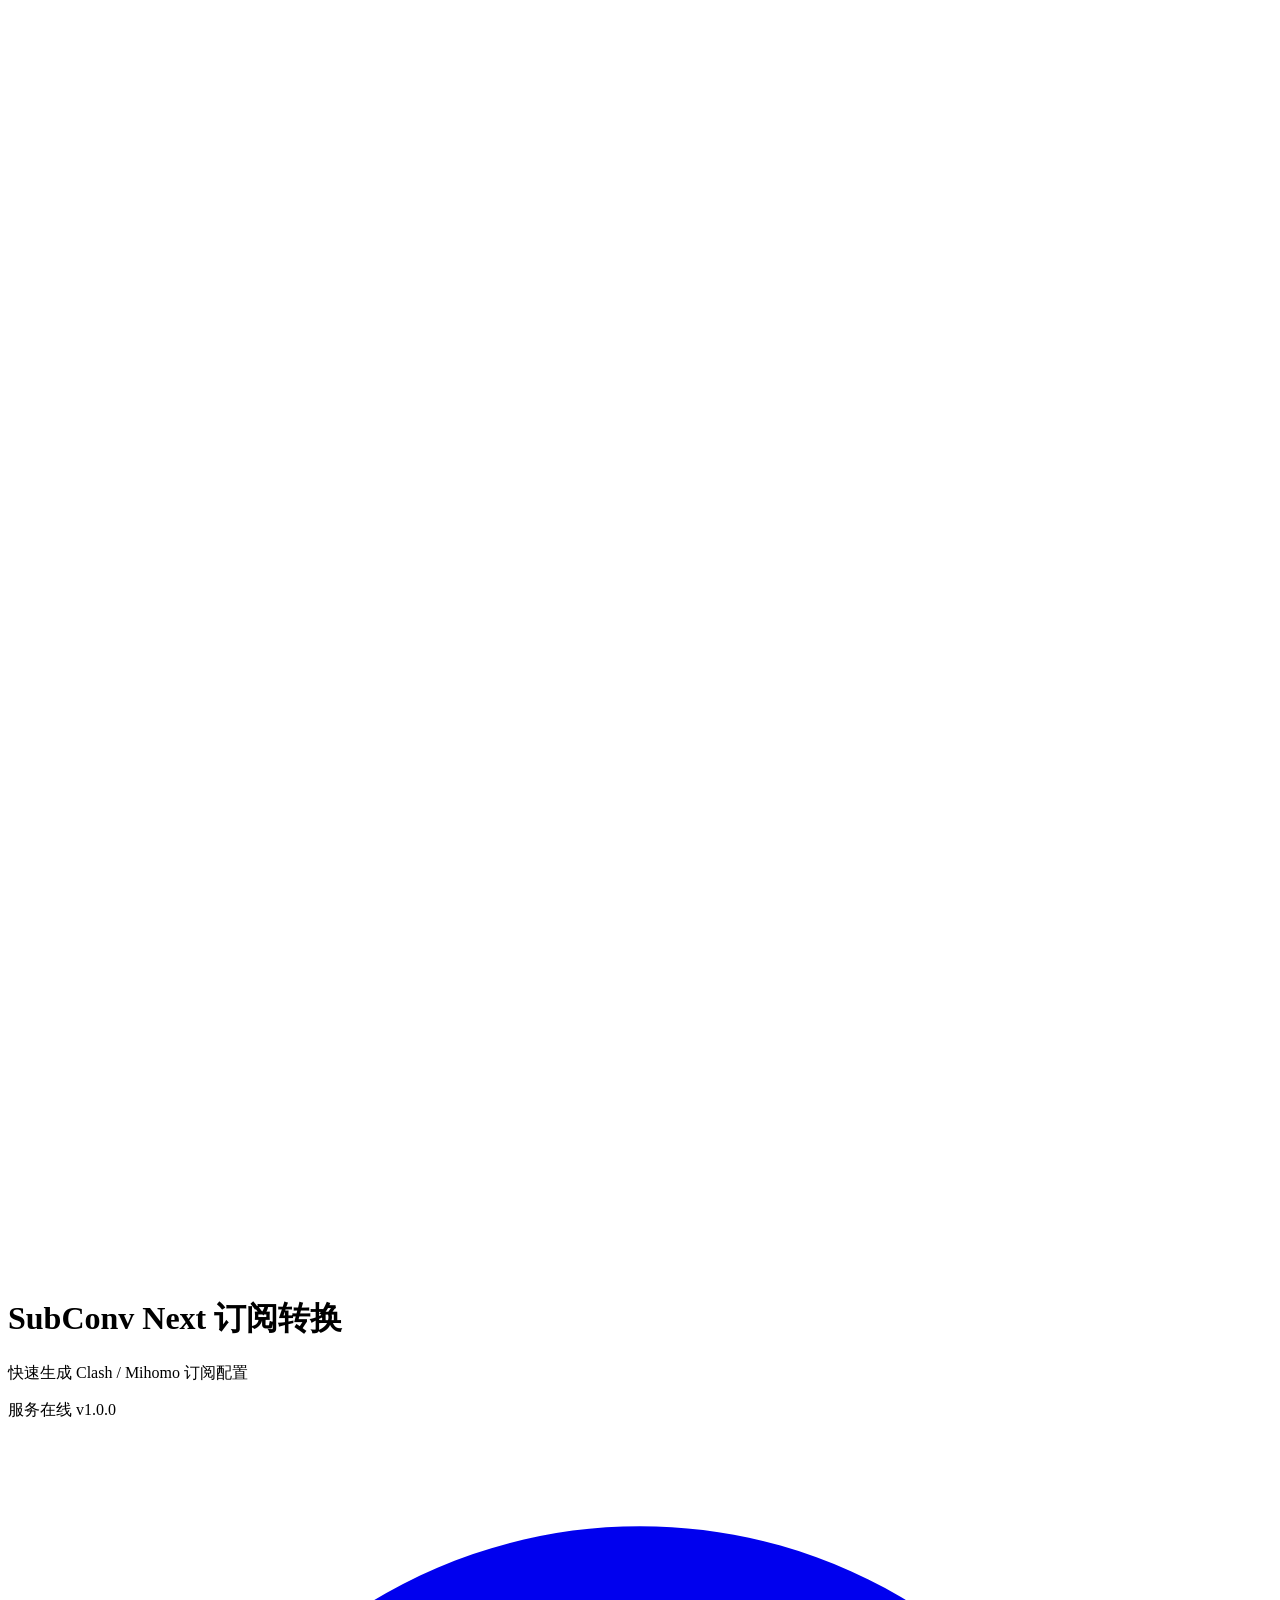
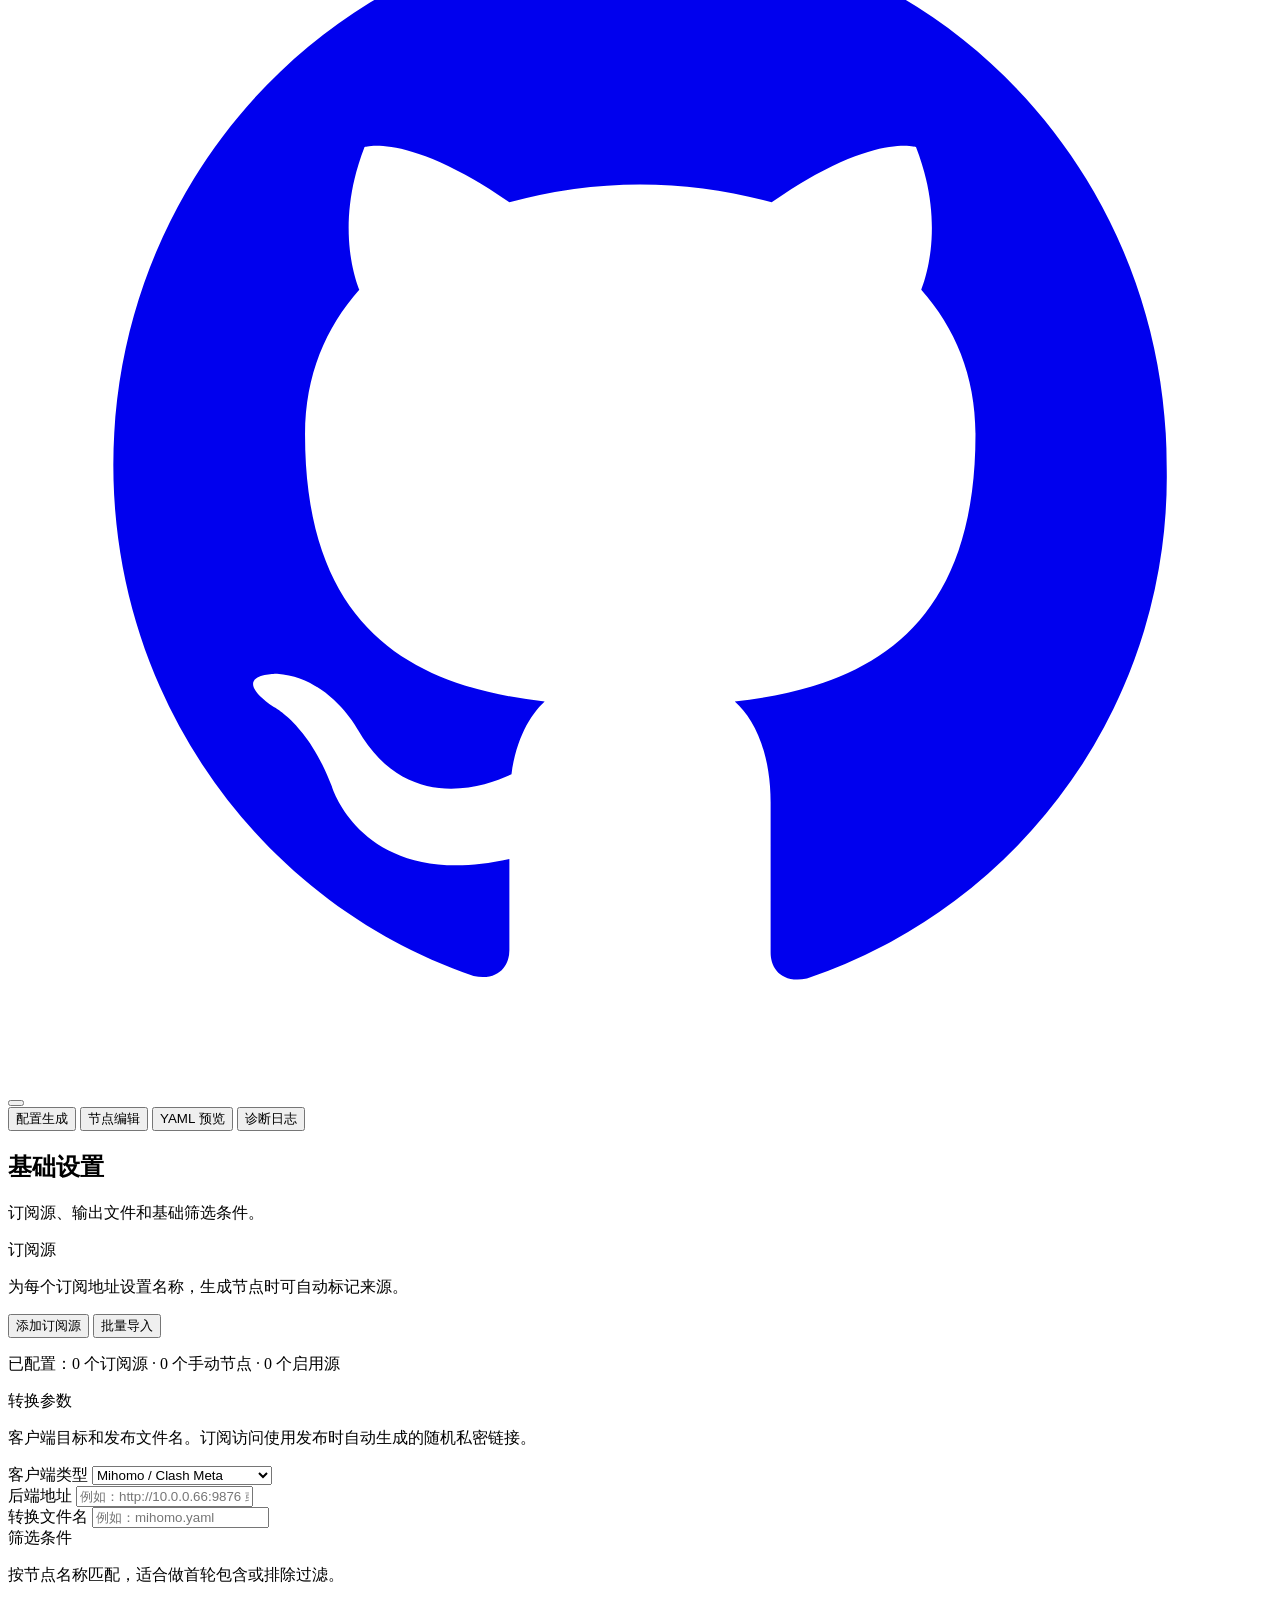
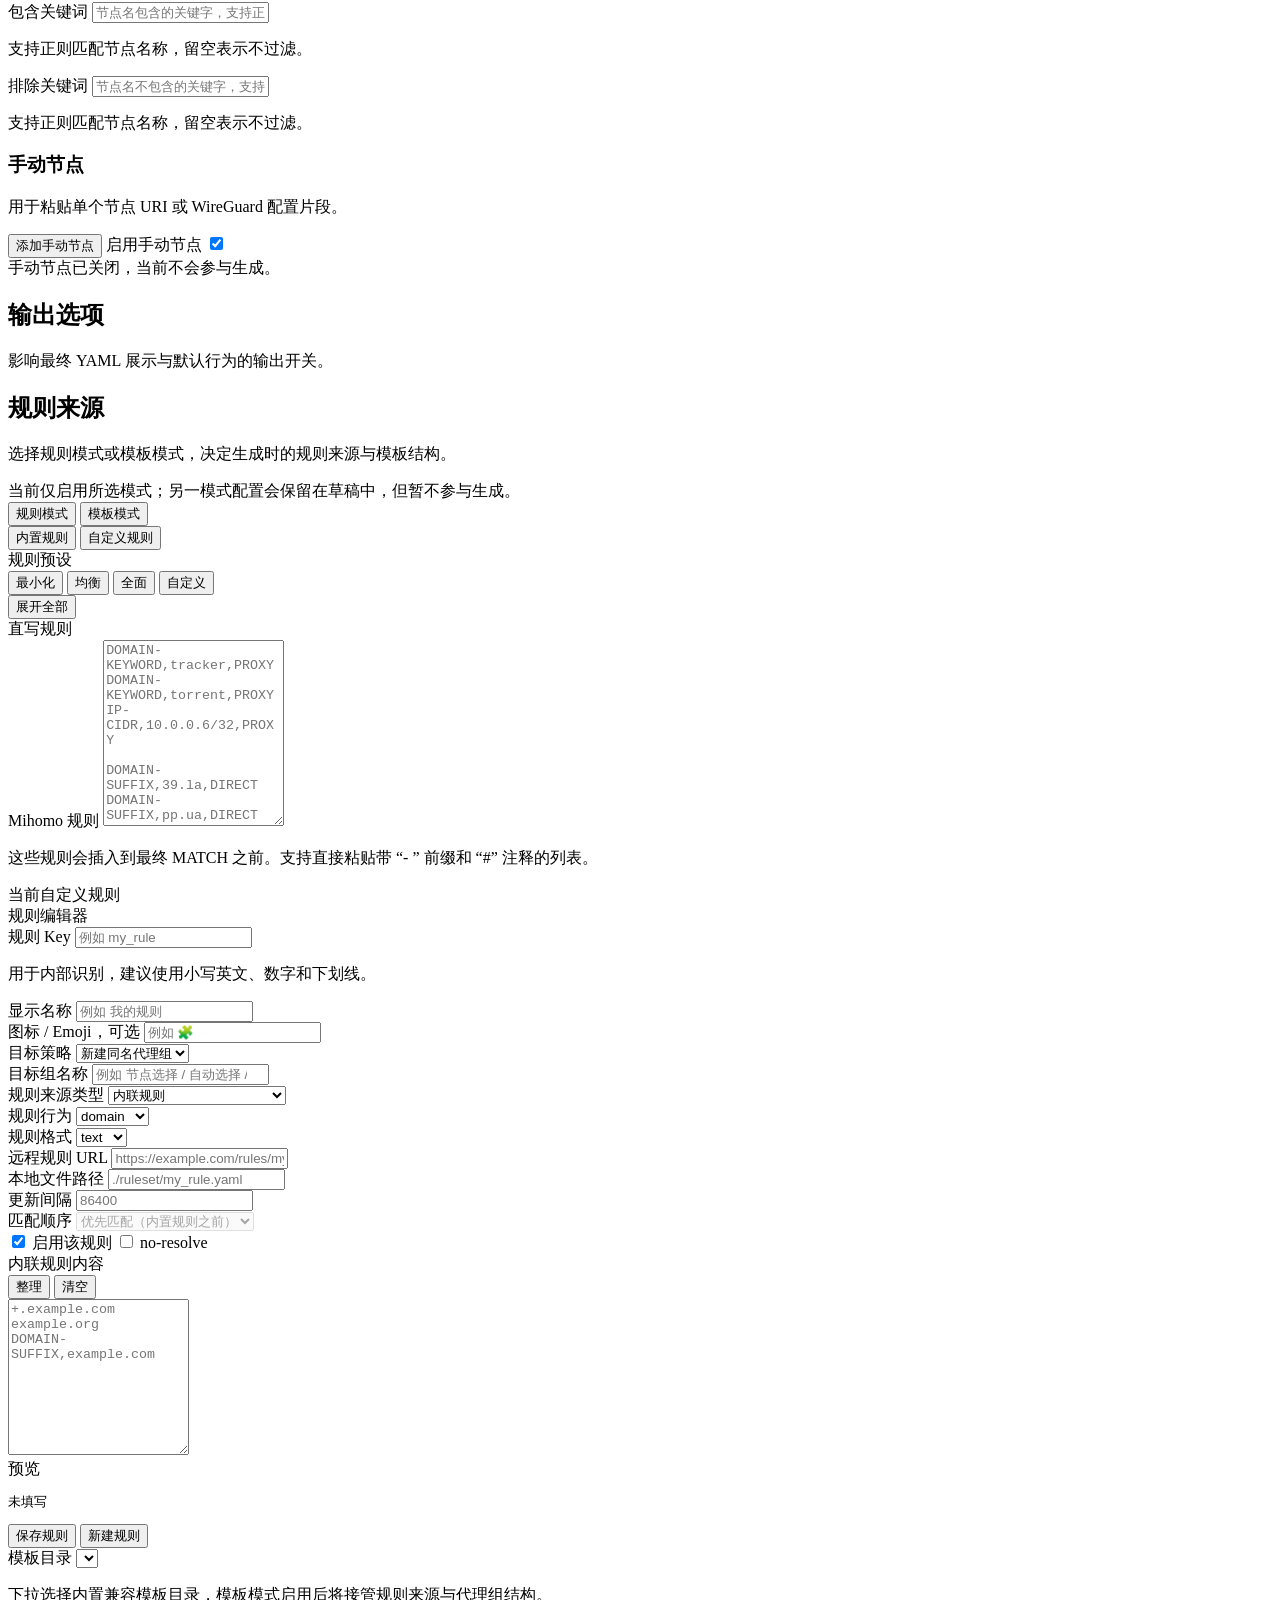
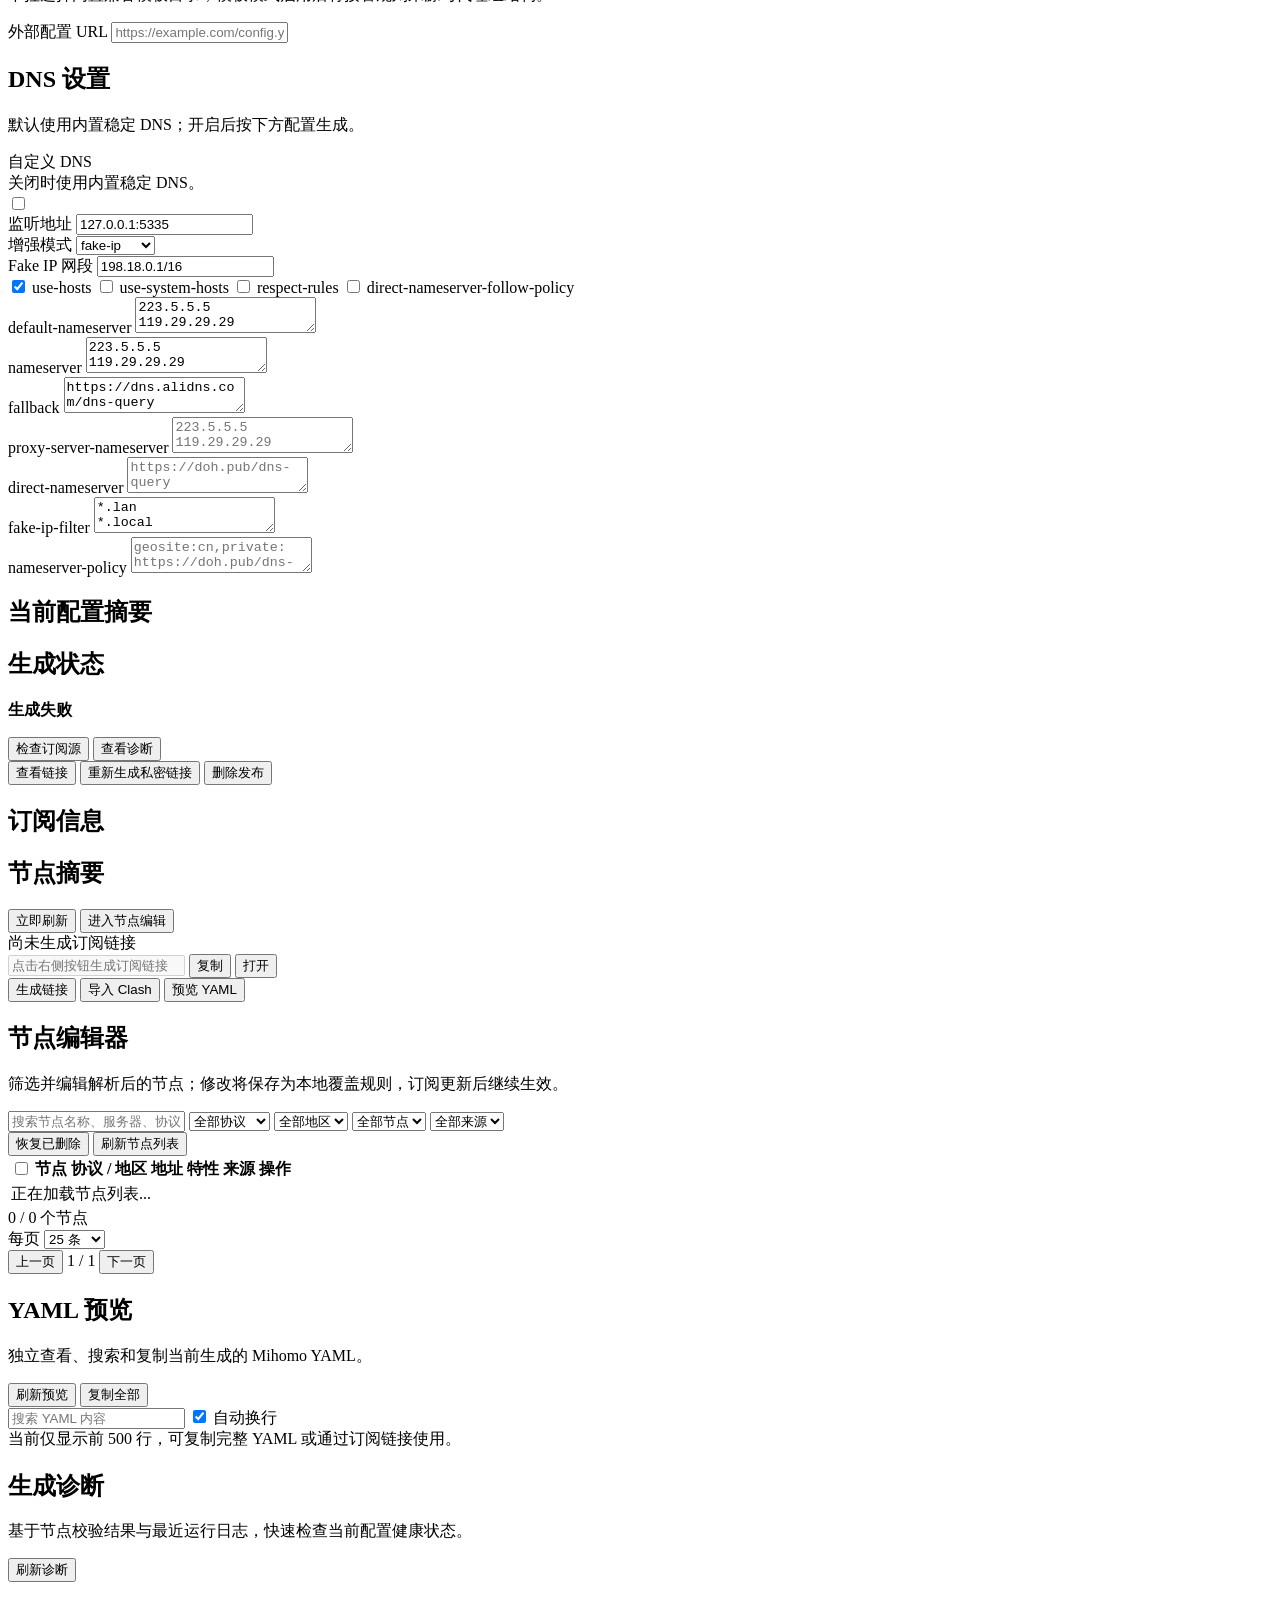
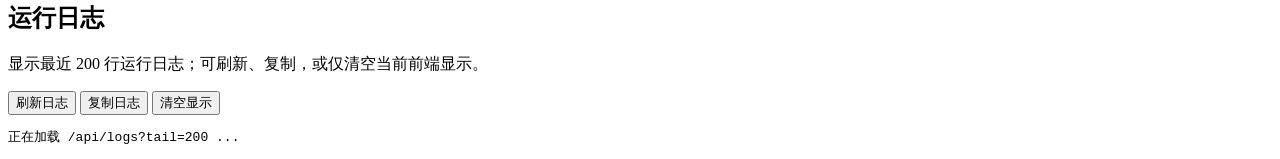
==== internal/api/static/index.html @ 554c23b1 "feat: harden public converter and refresh UI" ====
<!DOCTYPE html>
<html lang="zh-CN">
  <head>
    <meta charset="UTF-8" />
    <meta name="viewport" content="width=device-width, initial-scale=1.0" />
    <title>SubConv Next 订阅转换</title>
    <link rel="icon" href="/favicon.svg" type="image/svg+xml" />
    <link rel="alternate icon" href="/favicon.ico" />
    <link rel="stylesheet" href="/style.css" />
  </head>
  <body>
    <main class="app-shell page-shell">
      <header class="app-header">
        <div class="brand">
          <div class="brand-mark" aria-hidden="true">
            <svg viewBox="0 0 24 24" fill="none">
              <circle cx="7.2" cy="7.4" r="2.7" fill="rgba(255,255,255,0.94)"></circle>
              <circle cx="16.8" cy="16.6" r="2.7" fill="rgba(255,255,255,0.94)"></circle>
              <path d="M9.7 7.4h2.1a4.2 4.2 0 0 1 4.2 4.2v2.2" stroke="rgba(255,255,255,0.94)" stroke-width="1.8" stroke-linecap="round" stroke-linejoin="round"></path>
              <path d="m12.3 16.6 3.7-3.7m-3.7 3.7h3.7v-3.7" stroke="rgba(255,255,255,0.94)" stroke-width="1.8" stroke-linecap="round" stroke-linejoin="round"></path>
            </svg>
          </div>
          <div>
            <h1>SubConv Next 订阅转换</h1>
            <p>快速生成 Clash / Mihomo 订阅配置</p>
          </div>
        </div>

        <div class="header-actions">
          <span id="backend-badge" class="status-badge online">
            <span class="dot"></span>
            服务在线
          </span>
          <span id="version-badge" class="version-badge" title="当前版本">
            <span id="version-label">v1.0.0</span>
            <span class="version-update-dot" aria-hidden="true"></span>
          </span>
          <a class="icon-button github-link" href="https://github.com/Earl9/subconv-next" target="_blank" rel="noopener noreferrer" title="GitHub" aria-label="GitHub">
            <svg viewBox="0 0 24 24" aria-hidden="true">
              <path fill="currentColor" d="M12 2C6.48 2 2 6.58 2 12.23c0 4.52 2.87 8.35 6.84 9.7.5.1.68-.22.68-.49v-1.73c-2.78.62-3.37-1.38-3.37-1.38-.45-1.19-1.11-1.51-1.11-1.51-.91-.64.07-.63.07-.63 1 .07 1.53 1.06 1.53 1.06.9 1.57 2.35 1.12 2.92.85.09-.67.35-1.12.63-1.38-2.22-.26-4.55-1.14-4.55-5.07 0-1.12.39-2.03 1.03-2.75-.1-.26-.45-1.3.1-2.71 0 0 .84-.28 2.75 1.05A9.36 9.36 0 0 1 12 6.9c.85 0 1.7.12 2.5.34 1.9-1.33 2.74-1.05 2.74-1.05.55 1.41.2 2.45.1 2.71.64.72 1.03 1.63 1.03 2.75 0 3.94-2.34 4.81-4.57 5.07.36.32.68.95.68 1.92v2.85c0 .27.18.59.69.49A10.05 10.05 0 0 0 22 12.23C22 6.58 17.52 2 12 2Z"></path>
            </svg>
          </a>
          <button id="logout-btn" class="icon-button auth-logout hidden" type="button" title="退出登录" aria-label="退出登录">
            <span data-icon-name="logout"></span>
          </button>
        </div>
      </header>

      <nav class="workspace-tabs app-tabs" aria-label="主工作区">
        <button id="workspace-tab-config" class="workspace-tab active" type="button" data-workspace="config" data-button-icon="settings">配置生成</button>
        <button id="workspace-tab-nodes" class="workspace-tab" type="button" data-workspace="nodes" data-button-icon="nodes">节点编辑</button>
        <button id="workspace-tab-yaml" class="workspace-tab" type="button" data-workspace="yaml" data-button-icon="code">YAML 预览</button>
        <button id="workspace-tab-diagnostics" class="workspace-tab" type="button" data-workspace="diagnostics" data-button-icon="terminal">诊断日志</button>
      </nav>

      <section id="session-banner" class="panel side-card session-banner"></section>

      <section id="workspace-config" class="workspace-panel active">
        <div class="config-grid page-grid content-grid">
          <div class="config-main main-column">
            <section class="panel card">
              <div class="panel-head">
                <span class="section-badge" data-icon-name="settings"></span>
                <div>
                  <h2>基础设置</h2>
                  <p class="panel-subtitle">订阅源、输出文件和基础筛选条件。</p>
                </div>
              </div>

              <div class="basic-layout base-settings-grid">
                <div class="basic-sources source-section">
                  <div class="sub-section-head">
                    <div class="sub-section-copy">
                      <div class="sub-section-title">
                        <span class="section-badge" data-icon-name="link"></span>
                        <span>订阅源</span>
                      </div>
                      <p class="field-help">为每个订阅地址设置名称，生成节点时可自动标记来源。</p>
                    </div>
                    <div class="toolbar-group">
                      <button id="add-subscription-btn" class="secondary-button small-button" type="button">添加订阅源</button>
                      <button id="open-batch-import-btn" class="ghost-button small-button" type="button">批量导入</button>
                    </div>
                  </div>
                  <div id="subscription-list" class="subscription-list"></div>
                  <div class="source-foot">
                    <p id="subscription-summary" class="field-help">已配置：0 个订阅源 · 0 个手动节点 · 0 个启用源</p>
                  </div>
                </div>

                <div class="target-panel">
                  <div class="sub-section-title">
                    <span class="section-badge" data-icon-name="target"></span>
                    <span>转换参数</span>
                  </div>
                  <p class="field-help">客户端目标和发布文件名。订阅访问使用发布时自动生成的随机私密链接。</p>

                  <div class="field">
                    <label class="required" for="client-type">客户端类型</label>
                    <select id="client-type">
                      <option value="mihomo">Mihomo / Clash Meta</option>
                      <option value="clash">Clash</option>
                      <option value="singbox" disabled>Sing-box（Coming soon）</option>
                    </select>
                  </div>

                  <div class="field">
                    <label class="required" for="backend-origin">后端地址</label>
                    <input id="backend-origin" type="text" placeholder="例如：http://10.0.0.66:9876 或域名地址" />
                  </div>

                  <div class="field">
                    <label for="output-filename">转换文件名</label>
                    <input id="output-filename" type="text" placeholder="例如：mihomo.yaml" />
                  </div>

                </div>

                <div class="filter-panel filter-section">
                  <div class="sub-section-title">
                    <span class="section-badge" data-icon-name="filter"></span>
                    <span>筛选条件</span>
                  </div>
                  <p class="field-help">按节点名称匹配，适合做首轮包含或排除过滤。</p>
                  <div class="filter-grid">
                    <div class="field">
                      <label for="include-keywords">包含关键词</label>
                      <input id="include-keywords" type="text" placeholder="节点名包含的关键字，支持正则" />
                      <p class="field-help">支持正则匹配节点名称，留空表示不过滤。</p>
                    </div>

                    <div class="field">
                      <label for="exclude-keywords">排除关键词</label>
                      <input id="exclude-keywords" type="text" placeholder="节点名不包含的关键字，支持正则" />
                      <p class="field-help">支持正则匹配节点名称，留空表示不过滤。</p>
                    </div>
                  </div>
                </div>

                <section class="manual-section">
                  <div class="manual-section-header">
                    <div class="manual-section-title-wrap">
                      <span class="section-badge" data-icon-name="code"></span>
                      <div>
                        <h3>手动节点</h3>
                        <p>用于粘贴单个节点 URI 或 WireGuard 配置片段。</p>
                      </div>
                    </div>
                    <div class="manual-header-actions">
                      <button id="add-inline-btn" class="secondary-button small-button hidden" type="button">添加手动节点</button>
                      <label class="manual-enable-switch" title="关闭后手动节点配置会保留，但不参与生成">
                        <span>启用手动节点</span>
                        <span class="switch">
                          <input id="manual-nodes-enabled" type="checkbox" checked />
                          <span class="switch-track"></span>
                        </span>
                      </label>
                    </div>
                  </div>
                  <div id="manual-disabled-note" class="manual-disabled-note hidden">手动节点已关闭，当前不会参与生成。</div>
                  <div id="inline-list" class="manual-section-body"></div>
                </section>
              </div>
            </section>

            <section class="panel card">
              <div class="panel-head">
                <span class="section-badge" data-icon-name="sliders"></span>
                <div>
                  <h2>输出选项</h2>
                  <p class="panel-subtitle">影响最终 YAML 展示与默认行为的输出开关。</p>
                </div>
              </div>
              <div id="options-grid" class="options-grid option-list"></div>
            </section>

            <section class="panel card">
              <div class="panel-head">
                <span class="section-badge" data-icon-name="rule"></span>
                <div>
                  <h2>规则来源</h2>
                  <p class="panel-subtitle">选择规则模式或模板模式，决定生成时的规则来源与模板结构。</p>
                </div>
              </div>

              <div class="info-banner">当前仅启用所选模式；另一模式配置会保留在草稿中，但暂不参与生成。</div>

              <div class="source-tabs" role="tablist" aria-label="规则来源">
                <button id="source-mode-rules" class="tab-button active" type="button" role="tab" aria-selected="true" aria-controls="rules-mode-panel">规则模式</button>
                <button id="source-mode-template" class="tab-button" type="button" role="tab" aria-selected="false" aria-controls="template-mode-panel">模板模式</button>
              </div>

              <div id="rules-mode-panel" class="source-panel" role="tabpanel" aria-labelledby="source-mode-rules">
                <div class="rule-mode-subtabs">
                  <button id="rule-subtab-builtin" class="tab-button active" type="button">内置规则</button>
                  <button id="rule-subtab-custom" class="tab-button" type="button">自定义规则</button>
                </div>

                <div id="rule-builtin-panel" class="rule-subpanel">
                  <div class="preset-row">
                    <div class="preset-label">规则预设</div>
                    <div class="preset-control" id="rule-preset-control">
                      <button class="preset-chip" type="button" data-rule-mode="minimal">最小化</button>
                      <button class="preset-chip" type="button" data-rule-mode="balanced">均衡</button>
                      <button class="preset-chip active" type="button" data-rule-mode="full">全面</button>
                      <button class="preset-chip" type="button" data-rule-mode="custom">自定义</button>
                    </div>
                  </div>

                  <div id="rule-chip-grid" class="chip-grid"></div>
                  <div id="rule-chip-extra-wrap" class="rule-extra-wrap hidden">
                    <div id="rule-chip-grid-extra" class="chip-grid"></div>
                  </div>

                  <div class="rule-actions-row">
                    <button id="toggle-rule-chips-btn" class="ghost-button small-button" type="button">展开全部</button>
                  </div>
                </div>

                <div id="rule-custom-panel" class="rule-subpanel hidden">
                  <section class="custom-rule-editor-panel direct-rule-panel">
                    <div class="sub-section-title">
                      <span class="section-badge" data-icon-name="code"></span>
                      <span>直写规则</span>
                    </div>
                    <div class="field full-span">
                      <label for="additional-rules-input">Mihomo 规则</label>
                      <textarea id="additional-rules-input" rows="12" class="code-textarea" placeholder="DOMAIN-KEYWORD,tracker,PROXY&#10;DOMAIN-KEYWORD,torrent,PROXY&#10;IP-CIDR,10.0.0.6/32,PROXY&#10;&#10;DOMAIN-SUFFIX,39.la,DIRECT&#10;DOMAIN-SUFFIX,pp.ua,DIRECT&#10;RULE-SET,Adobe,REJECT"></textarea>
                      <p class="field-help">这些规则会插入到最终 MATCH 之前。支持直接粘贴带 “- ” 前缀和 “#” 注释的列表。</p>
                    </div>
                  </section>

                  <div class="custom-rule-layout inline-custom-rule-layout">
                    <section class="custom-rule-list-panel">
                      <div class="sub-section-title">
                        <span class="section-badge" data-icon-name="list"></span>
                        <span>当前自定义规则</span>
                      </div>
                      <div id="custom-rule-list" class="custom-rule-list"></div>
                    </section>

                    <section class="custom-rule-editor-panel custom-rule-form-panel">
                      <div class="sub-section-title">
                        <span class="section-badge" data-icon-name="rule"></span>
                        <span>规则编辑器</span>
                      </div>
                      <input id="custom-rule-edit-index" type="hidden" />
                      <div id="custom-rule-editor-summary" class="custom-rule-editor-summary"></div>
                      <div class="field">
                        <label for="custom-rule-key">规则 Key</label>
                        <input id="custom-rule-key" type="text" placeholder="例如 my_rule" autocomplete="off" spellcheck="false" />
                        <p class="field-help">用于内部识别，建议使用小写英文、数字和下划线。</p>
                      </div>
                      <div class="field">
                        <label for="custom-rule-label">显示名称</label>
                        <input id="custom-rule-label" type="text" placeholder="例如 我的规则" autocomplete="off" />
                      </div>
                      <div class="field">
                        <label for="custom-rule-emoji">图标 / Emoji，可选</label>
                        <input id="custom-rule-emoji" type="text" placeholder="例如 🧩" />
                      </div>
                      <div class="field">
                        <label for="custom-rule-target-mode">目标策略</label>
                        <select id="custom-rule-target-mode">
                          <option value="new_group">新建同名代理组</option>
                          <option value="existing_group">使用现有目标</option>
                          <option value="direct">DIRECT</option>
                          <option value="reject">REJECT</option>
                        </select>
                      </div>
                      <div class="field hidden" id="custom-rule-target-group-wrap">
                        <label for="custom-rule-target-group">目标组名称</label>
                        <input id="custom-rule-target-group" type="text" list="custom-rule-target-group-options" placeholder="例如 节点选择 / 自动选择 / 自定义代理组" autocomplete="off" />
                        <datalist id="custom-rule-target-group-options">
                          <option value="🚀 节点选择"></option>
                          <option value="⚡ 自动选择"></option>
                          <option value="🐟 漏网之鱼"></option>
                          <option value="DIRECT"></option>
                          <option value="REJECT"></option>
                          <option value="PROXY"></option>
                        </datalist>
                      </div>
                      <div class="field">
                        <label for="custom-rule-source-type">规则来源类型</label>
                        <select id="custom-rule-source-type">
                          <option value="inline">内联规则</option>
                          <option value="http">远程规则集 URL</option>
                          <option value="file">本地文件路径</option>
                          <option value="group_only">仅创建代理组，不生成规则</option>
                        </select>
                      </div>
                      <div class="field" id="custom-rule-behavior-wrap">
                        <label for="custom-rule-behavior">规则行为</label>
                        <select id="custom-rule-behavior">
                          <option value="domain">domain</option>
                          <option value="ipcidr">ipcidr</option>
                          <option value="classical">classical</option>
                        </select>
                      </div>
                      <div class="field" id="custom-rule-format-wrap">
                        <label for="custom-rule-format">规则格式</label>
                        <select id="custom-rule-format">
                          <option value="text">text</option>
                          <option value="yaml">yaml</option>
                          <option value="mrs">mrs</option>
                        </select>
                      </div>
                      <div class="field hidden" id="custom-rule-url-wrap">
                        <label for="custom-rule-url">远程规则 URL</label>
                        <input id="custom-rule-url" type="text" placeholder="https://example.com/rules/my_rule.mrs" />
                      </div>
                      <div class="field hidden" id="custom-rule-path-wrap">
                        <label for="custom-rule-path">本地文件路径</label>
                        <input id="custom-rule-path" type="text" placeholder="./ruleset/my_rule.yaml" />
                      </div>
                      <div class="field hidden" id="custom-rule-interval-wrap">
                        <label for="custom-rule-interval">更新间隔</label>
                        <input id="custom-rule-interval" type="number" min="1" placeholder="86400" />
                      </div>
                      <div class="field" id="custom-rule-insert-position-wrap">
                        <label for="custom-rule-insert-position">匹配顺序</label>
                        <select id="custom-rule-insert-position" disabled>
                          <option value="priority">优先匹配（内置规则之前）</option>
                        </select>
                      </div>
                      <label class="checkbox-line"><input id="custom-rule-enabled" type="checkbox" checked /> 启用该规则</label>
                      <label id="custom-rule-no-resolve-wrap" class="checkbox-line"><input id="custom-rule-no-resolve" type="checkbox" /> no-resolve</label>
                      <div class="field full-span" id="custom-rule-payload-wrap">
                        <div class="field-headline">
                          <label for="custom-rule-payload">内联规则内容</label>
                          <div class="custom-rule-payload-tools">
                            <button id="normalize-custom-rule-payload-btn" class="tiny-button" type="button">整理</button>
                            <button id="clear-custom-rule-payload-btn" class="tiny-button warn-text" type="button">清空</button>
                          </div>
                        </div>
                        <textarea id="custom-rule-payload" rows="10" class="code-textarea" placeholder="+.example.com&#10;example.org&#10;DOMAIN-SUFFIX,example.com"></textarea>
                        <div id="custom-rule-payload-meta" class="custom-rule-payload-meta"></div>
                      </div>
                      <div class="field full-span">
                        <label>预览</label>
                        <pre id="custom-rule-preview" class="custom-rule-preview">未填写</pre>
                      </div>
                      <div class="modal-actions">
                        <button id="save-custom-rule-btn" class="primary-button" type="button">保存规则</button>
                        <button id="reset-custom-rule-form-btn" class="ghost-button" type="button">新建规则</button>
                      </div>
                    </section>
                  </div>
                </div>
              </div>

              <div id="template-mode-panel" class="source-panel hidden" role="tabpanel" aria-labelledby="source-mode-template">
                <div class="field">
                  <label for="template-select">模板目录</label>
                  <select id="template-select"></select>
                  <p class="field-help">下拉选择内置兼容模板目录，模板模式启用后将接管规则来源与代理组结构。</p>
                </div>

                <div id="template-detail-card" class="template-detail-card"></div>

                <div id="custom-template-url-wrap" class="field hidden">
                  <label for="custom-template-url">外部配置 URL</label>
                  <input id="custom-template-url" type="text" placeholder="https://example.com/config.yaml" />
                </div>
              </div>
            </section>

            <section class="panel card" id="dns-settings-panel">
              <div class="panel-head">
                <span class="section-badge" data-icon-name="globe"></span>
                <div>
                  <h2>DNS 设置</h2>
                  <p class="panel-subtitle">默认使用内置稳定 DNS；开启后按下方配置生成。</p>
                </div>
              </div>

              <div class="dns-settings">
                <label class="option-item dns-toggle-item" title="开启后保留并输出自定义 DNS 配置">
                  <div class="option-icon" data-icon-name="globe"></div>
                  <div class="setting-body">
                    <div class="option-title-row">
                      <div class="option-title">自定义 DNS</div>
                    </div>
                    <div class="option-desc">关闭时使用内置稳定 DNS。</div>
                  </div>
                  <span class="switch">
                    <input id="custom-dns-enabled" type="checkbox" />
                    <span class="switch-track"></span>
                  </span>
                </label>

                <div id="custom-dns-fields" class="dns-custom-fields hidden">
                  <div class="dns-basic-grid">
                    <div class="field">
                      <label for="dns-listen">监听地址</label>
                      <input id="dns-listen" type="text" value="127.0.0.1:5335" placeholder="127.0.0.1:5335" />
                    </div>
                    <div class="field">
                      <label for="dns-enhanced-mode">增强模式</label>
                      <select id="dns-enhanced-mode">
                        <option value="fake-ip" selected>fake-ip</option>
                        <option value="redir-host">redir-host</option>
                        <option value="normal">normal</option>
                      </select>
                    </div>
                    <div class="field">
                      <label for="dns-fake-ip-range">Fake IP 网段</label>
                      <input id="dns-fake-ip-range" type="text" value="198.18.0.1/16" placeholder="198.18.0.1/16" />
                    </div>
                    <label class="checkbox-line compact-check">
                      <input id="dns-use-hosts" type="checkbox" checked />
                      <span>use-hosts</span>
                    </label>
                    <label class="checkbox-line compact-check">
                      <input id="dns-use-system-hosts" type="checkbox" />
                      <span>use-system-hosts</span>
                    </label>
                    <label class="checkbox-line compact-check">
                      <input id="dns-respect-rules" type="checkbox" />
                      <span>respect-rules</span>
                    </label>
                    <label class="checkbox-line compact-check">
                      <input id="dns-direct-follow-policy" type="checkbox" />
                      <span>direct-nameserver-follow-policy</span>
                    </label>
                  </div>

                  <div class="dns-list-grid">
                    <div class="field">
                      <label for="dns-default-nameserver">default-nameserver</label>
                      <textarea id="dns-default-nameserver" spellcheck="false" placeholder="223.5.5.5&#10;119.29.29.29">223.5.5.5
119.29.29.29</textarea>
                    </div>
                    <div class="field">
                      <label for="dns-nameserver">nameserver</label>
                      <textarea id="dns-nameserver" spellcheck="false" placeholder="223.5.5.5&#10;119.29.29.29">223.5.5.5
119.29.29.29</textarea>
                    </div>
                    <div class="field">
                      <label for="dns-fallback">fallback</label>
                      <textarea id="dns-fallback" spellcheck="false" placeholder="https://dns.alidns.com/dns-query">https://dns.alidns.com/dns-query</textarea>
                    </div>
                    <div class="field">
                      <label for="dns-proxy-server-nameserver">proxy-server-nameserver</label>
                      <textarea id="dns-proxy-server-nameserver" spellcheck="false" placeholder="223.5.5.5&#10;119.29.29.29"></textarea>
                    </div>
                    <div class="field">
                      <label for="dns-direct-nameserver">direct-nameserver</label>
                      <textarea id="dns-direct-nameserver" spellcheck="false" placeholder="https://doh.pub/dns-query"></textarea>
                    </div>
                    <div class="field">
                      <label for="dns-fake-ip-filter">fake-ip-filter</label>
                      <textarea id="dns-fake-ip-filter" spellcheck="false" placeholder="*.lan&#10;*.local&#10;localhost">*.lan
*.local
localhost
*.msftconnecttest.com
*.msftncsi.com
*.nintendo.net
*.playstation.net
*.xboxlive.com
stun.*
time.*</textarea>
                    </div>
                    <div class="field dns-policy-field">
                      <label for="dns-nameserver-policy">nameserver-policy</label>
                      <textarea id="dns-nameserver-policy" spellcheck="false" placeholder="geosite:cn,private: https://doh.pub/dns-query, https://dns.alidns.com/dns-query&#10;+.google.com: https://dns.cloudflare.com/dns-query"></textarea>
                    </div>
                  </div>
                </div>
              </div>
            </section>
          </div>

          <aside class="config-side side-column">
            <section class="panel side-card summary-panel">
              <div class="panel-head simple-head">
                <div class="card-title">
                  <span class="section-badge" data-icon-name="database"></span>
                  <h2>当前配置摘要</h2>
                </div>
              </div>
              <div id="summary-list" class="summary-list side-summary-list"></div>
            </section>

            <section id="result-panel" class="panel side-card result-panel">
              <div class="panel-head simple-head">
                <div class="card-title">
                  <span class="section-badge" data-icon-name="check"></span>
                  <h2>生成状态</h2>
                </div>
              </div>
              <div id="result-error-card" class="result-error-card hidden" role="alert" aria-live="polite">
                <strong id="result-error-title">生成失败</strong>
                <p id="result-error-description"></p>
                <div class="result-error-actions">
                  <button id="review-error-source-btn" class="secondary-button small-button" type="button">检查订阅源</button>
                  <button id="open-error-diagnostics-btn" class="ghost-button small-button" type="button">查看诊断</button>
                </div>
              </div>
              <div id="result-summary-list" class="summary-list side-summary-list"></div>
              <div class="panel-actions">
                <button id="view-generated-link-btn" class="secondary-button small-button" type="button">查看链接</button>
                <button id="rotate-token-btn" class="ghost-button small-button" type="button">重新生成私密链接</button>
                <button id="delete-published-btn" class="danger-ghost-button small-button" type="button">删除发布</button>
              </div>
            </section>

            <section class="panel side-card subscription-meta-panel">
              <div class="panel-head simple-head">
                <div class="card-title">
                  <span class="section-badge" data-icon-name="server"></span>
                  <h2>订阅信息</h2>
                </div>
              </div>
              <div id="subscription-meta-overview" class="subscription-meta-overview"></div>
              <div id="subscription-meta-list" class="subscription-meta-list"></div>
            </section>

            <section class="panel side-card node-summary-panel">
              <div class="panel-head simple-head">
                <div class="card-title">
                  <span class="section-badge" data-icon-name="nodes"></span>
                  <h2>节点摘要</h2>
                </div>
              </div>
              <div id="config-node-summary-list" class="summary-list side-summary-list"></div>
              <div class="panel-actions">
                <button id="summary-refresh-btn" class="ghost-button small-button" type="button">立即刷新</button>
                <button id="open-node-editor-btn" class="secondary-button small-button" type="button">进入节点编辑</button>
              </div>
            </section>
          </aside>
        </div>

        <div class="sticky-action-wrap result-dock-wrap">
          <div class="sticky-action-inner result-dock-inner">
            <div id="sticky-action-bar" class="sticky-action-bar result-dock">
              <div class="action-result-row">
                <div id="action-result-status" class="result-status result-empty">
                  <span class="status-dot"></span>
                  <span>尚未生成订阅链接</span>
                  <span id="action-result-time" class="result-time"></span>
                </div>

                <div id="result-link-row" class="result-link-row">
                  <input id="generated-url" type="text" readonly disabled placeholder="点击右侧按钮生成订阅链接" />
                  <button id="copy-generated-url-btn" class="secondary-button small-button" type="button">复制</button>
                  <button id="open-generated-url-btn" class="ghost-button small-button" type="button">打开</button>
                </div>
              </div>

              <div class="result-divider"></div>

              <div class="action-buttons-row result-actions">
                <button id="generate-btn" class="primary-button" type="button" title="生成订阅链接" aria-label="生成订阅链接">生成链接</button>
                <button id="import-btn" class="secondary-button" type="button" title="一键导入 Clash" aria-label="一键导入 Clash">导入 Clash</button>
                <button id="preview-btn" class="ghost-button" type="button" title="预览 YAML" aria-label="预览 YAML">预览 YAML</button>
              </div>
            </div>
          </div>
        </div>
      </section>

      <section id="workspace-nodes" class="workspace-panel hidden">
        <section class="panel node-editor-page">
          <div class="panel-head">
            <span class="section-badge" data-icon-name="nodes"></span>
            <div>
              <h2>节点编辑器</h2>
              <p class="panel-subtitle">筛选并编辑解析后的节点；修改将保存为本地覆盖规则，订阅更新后继续生效。</p>
            </div>
          </div>

          <div id="node-stats-strip" class="stats-strip"></div>

          <div class="node-toolbar shell-toolbar">
            <div class="toolbar-group toolbar-group-left">
              <input id="node-search" type="text" placeholder="搜索节点名称、服务器、协议、地区" />
              <select id="node-type-filter">
                <option value="all">全部协议</option>
                <option value="ss">ss</option>
                <option value="vmess">vmess</option>
                <option value="vless">vless</option>
                <option value="trojan">trojan</option>
                <option value="hysteria2">hysteria2</option>
                <option value="tuic">tuic</option>
                <option value="anytls">anytls</option>
                <option value="wireguard">wireguard</option>
                <option value="mieru">mieru</option>
                <option value="http">http</option>
                <option value="socks5">socks5</option>
              </select>
              <select id="node-region-filter">
                <option value="ALL">全部地区</option>
                <option value="HK">香港</option>
                <option value="JP">日本</option>
                <option value="US">美国</option>
                <option value="SG">新加坡</option>
                <option value="TW">台湾</option>
                <option value="KR">韩国</option>
                <option value="GB">英国</option>
                <option value="DE">德国</option>
                <option value="NL">荷兰</option>
                <option value="RU">俄罗斯</option>
                <option value="OTHER">其它</option>
              </select>
              <select id="node-status-filter">
                <option value="all">全部节点</option>
                <option value="enabled">已启用</option>
                <option value="disabled">已禁用</option>
                <option value="modified">已修改</option>
                <option value="warning">有警告</option>
              </select>
              <select id="node-source-filter">
                <option value="">全部来源</option>
              </select>
            </div>

            <div class="toolbar-group toolbar-group-right">
              <button id="restore-deleted-nodes-btn" class="secondary-button small-button" type="button">恢复已删除</button>
              <button id="refresh-nodes-btn" class="ghost-button small-button" type="button">刷新节点列表</button>
            </div>
          </div>

          <div id="node-bulk-action-bar" class="bulk-action-bar node-bulk-action-bar hidden"></div>

          <div class="node-table-wrap tall-table">
            <table class="node-table modern-node-table">
              <thead>
                <tr>
                  <th class="node-select-col">
                    <input id="node-select-page-checkbox" type="checkbox" aria-label="选择当前页节点" />
                  </th>
                  <th>节点</th>
                  <th>协议 / 地区</th>
                  <th>地址</th>
                  <th>特性</th>
                  <th>来源</th>
                  <th>操作</th>
                </tr>
              </thead>
              <tbody id="node-table-body">
                <tr>
                  <td colspan="7" class="table-empty">正在加载节点列表...</td>
                </tr>
              </tbody>
            </table>
          </div>

          <div class="node-table-footer">
            <div id="node-range-info" class="node-table-footer-left">0 / 0 个节点</div>
            <div class="node-table-footer-right">
              <label class="page-size-control" for="node-page-size">
                <span>每页</span>
                <select id="node-page-size">
                  <option value="25">25 条</option>
                  <option value="50">50 条</option>
                  <option value="100">100 条</option>
                </select>
              </label>
              <div class="pagination-control">
                <button id="node-prev-page-btn" class="ghost-button small-button" type="button">上一页</button>
                <span id="node-page-info" class="pagination-info">1 / 1</span>
                <button id="node-next-page-btn" class="ghost-button small-button" type="button">下一页</button>
              </div>
            </div>
          </div>
        </section>
      </section>

      <section id="workspace-yaml" class="workspace-panel hidden">
        <section class="panel full-panel">
          <div class="panel-head simple-head">
            <div>
              <div class="card-title">
                <span class="section-badge" data-icon-name="code"></span>
                <h2>YAML 预览</h2>
              </div>
              <p class="panel-subtitle">独立查看、搜索和复制当前生成的 Mihomo YAML。</p>
            </div>
          </div>

          <div class="yaml-preview-toolbar">
            <div class="yaml-preview-actions">
              <button id="refresh-yaml-btn" class="ghost-button small-button" type="button">刷新预览</button>
              <button id="copy-yaml-btn" class="secondary-button small-button" type="button">复制全部</button>
            </div>
            <div class="yaml-preview-tools">
              <input id="yaml-search" class="yaml-search-input" type="text" placeholder="搜索 YAML 内容" />
              <label class="wrap-toggle"><input id="yaml-wrap-toggle" type="checkbox" checked /> 自动换行</label>
            </div>
          </div>

          <div class="yaml-preview-meta">
            <span id="yaml-search-meta">当前仅显示前 500 行，可复制完整 YAML 或通过订阅链接使用。</span>
          </div>

          <div id="yaml-viewer" class="yaml-viewer wrapped">
            <pre id="yaml-line-numbers" class="yaml-gutter"></pre>
            <pre id="yaml-code-content" class="yaml-code-content"></pre>
          </div>
        </section>
      </section>

      <section id="workspace-diagnostics" class="workspace-panel hidden">
        <div class="diagnostic-grid">
          <section class="panel">
            <div class="panel-head simple-head">
              <div>
                <div class="card-title">
                  <span class="section-badge" data-icon-name="alert"></span>
                  <h2>生成诊断</h2>
                </div>
                <p class="panel-subtitle">基于节点校验结果与最近运行日志，快速检查当前配置健康状态。</p>
              </div>
              <button id="refresh-diagnostics-btn" class="ghost-button small-button" type="button">刷新诊断</button>
            </div>

            <div id="diagnostic-counters" class="diagnostic-counters"></div>
            <div id="diagnostic-status-summary" class="status-summary-card"></div>
            <div id="diagnostic-warning-list" class="diagnostic-list"></div>
          </section>

          <section class="panel">
            <div class="panel-head simple-head">
              <div>
                <div class="card-title">
                  <span class="section-badge" data-icon-name="terminal"></span>
                  <h2>运行日志</h2>
                </div>
                <p class="panel-subtitle">显示最近 200 行运行日志；可刷新、复制，或仅清空当前前端显示。</p>
              </div>
            </div>

            <div class="inline-toolbar">
              <button id="refresh-logs-btn" class="ghost-button small-button" type="button">刷新日志</button>
              <button id="copy-logs-btn" class="secondary-button small-button" type="button">复制日志</button>
              <button id="clear-logs-display-btn" class="ghost-button small-button" type="button">清空显示</button>
            </div>

            <pre id="logs-output" class="diagnostic-logs-output">正在加载 /api/logs?tail=200 ...</pre>
          </section>
        </div>
      </section>

      <dialog id="node-dialog" class="modal-dialog narrow-dialog">
        <form method="dialog" class="modal-shell">
          <div class="modal-head">
            <div>
              <h3>编辑节点</h3>
              <p id="node-dialog-meta" class="meta-text"></p>
            </div>
            <button id="close-node-dialog-btn" class="icon-button" type="button">×</button>
          </div>

          <input id="edit-node-id" type="hidden" />

          <div class="dialog-tab-panels">
            <section class="dialog-tab-panel active">
              <div class="dialog-grid two-col">
                <div class="field">
                  <label for="edit-node-name">节点名称</label>
                  <input id="edit-node-name" type="text" />
                </div>
                <div class="field">
                  <label for="edit-node-type">协议类型</label>
                  <input id="edit-node-type" type="text" readonly />
                </div>
                <div class="field">
                  <label for="edit-node-source">来源</label>
                  <input id="edit-node-source" type="text" readonly />
                </div>
                <div class="field">
                  <label for="edit-node-stable-short">稳定 ID</label>
                  <input id="edit-node-stable-short" type="text" readonly />
                </div>
              </div>
              <p id="node-dialog-help" class="field-help">删除操作会进入应用内确认流程，不会直接执行。</p>
            </section>
          </div>

          <div class="modal-actions split-actions">
            <div class="modal-actions-danger">
              <button id="delete-node-btn" class="danger-ghost-button" type="button">删除节点</button>
            </div>
            <div class="modal-actions-primary">
              <button class="ghost-button" type="button" data-close-dialog="node-dialog">取消</button>
              <button id="save-node-btn" class="primary-button" type="button">保存名称</button>
            </div>
          </div>
        </form>
      </dialog>

      <dialog id="danger-dialog" class="modal-dialog narrow-dialog danger-dialog">
        <form method="dialog" class="modal-shell">
          <div class="modal-head danger-dialog-head">
            <div class="danger-dialog-copy">
              <div class="danger-icon-wrap">
                <span class="danger-icon" data-icon-name="trash"></span>
              </div>
              <div>
                <h3 id="danger-dialog-title">删除节点</h3>
                <p id="danger-dialog-subtitle" class="meta-text"></p>
              </div>
            </div>
            <button id="close-danger-dialog-btn" class="icon-button" type="button">×</button>
          </div>

          <div id="danger-dialog-details" class="danger-dialog-details"></div>

          <div class="modal-actions split-actions">
            <div class="modal-actions-danger">
              <button id="danger-dialog-confirm-btn" class="danger-solid-button" type="button">删除节点</button>
            </div>
            <div class="modal-actions-primary">
              <button id="danger-dialog-cancel-btn" class="ghost-button" type="button">取消</button>
            </div>
          </div>
        </form>
      </dialog>

      <dialog id="restore-deleted-dialog" class="modal-dialog">
        <form method="dialog" class="modal-shell">
          <div class="modal-head">
            <div>
              <h3>恢复已删除节点</h3>
              <p id="restore-deleted-dialog-meta" class="meta-text">查看本机草稿中被标记删除的订阅节点。</p>
            </div>
            <button class="icon-button" type="button" data-close-dialog="restore-deleted-dialog">×</button>
          </div>
          <div id="restore-deleted-dialog-body" class="restore-deleted-body"></div>
          <div class="modal-actions">
            <button id="restore-all-deleted-nodes-btn" class="primary-button" type="button">恢复全部</button>
            <button class="ghost-button" type="button" data-close-dialog="restore-deleted-dialog">关闭</button>
          </div>
        </form>
      </dialog>

      <dialog id="batch-import-dialog" class="modal-dialog">
        <form method="dialog" class="modal-shell">
          <div class="modal-head">
            <div>
              <h3>批量导入订阅源</h3>
              <p class="meta-text">支持每行一个 URL、名称|URL、名称,URL，或用 | 分隔的旧格式。</p>
            </div>
            <button class="icon-button" type="button" data-close-dialog="batch-import-dialog">×</button>
          </div>
          <div class="field">
            <label for="batch-import-textarea">导入内容</label>
            <textarea id="batch-import-textarea" rows="12" class="code-textarea" placeholder="主力机场|https://a.com/sub&#10;备用订阅|https://b.com/sub&#10;https://c.com/sub"></textarea>
          </div>
          <div class="modal-actions">
            <button id="apply-batch-import-btn" class="primary-button" type="button">导入订阅源</button>
            <button class="ghost-button" type="button" data-close-dialog="batch-import-dialog">取消</button>
          </div>
        </form>
      </dialog>

      <dialog id="draft-manager-dialog" class="modal-dialog">
        <form method="dialog" class="modal-shell">
          <div class="modal-head">
            <div>
              <h3>本机草稿</h3>
              <p class="meta-text">草稿保存在当前浏览器，适合在私人设备上保存多套配置。</p>
            </div>
            <button class="icon-button" type="button" data-close-dialog="draft-manager-dialog">×</button>
          </div>
          <div id="draft-manager-list" class="draft-manager-list"></div>
          <div class="modal-actions split-actions">
            <div class="modal-actions-primary">
              <button id="save-current-draft-copy-btn" class="secondary-button" type="button">当前配置另存为新草稿</button>
            </div>
            <div class="modal-actions-primary">
              <button class="ghost-button" type="button" data-close-dialog="draft-manager-dialog">关闭</button>
            </div>
          </div>
        </form>
      </dialog>

      <dialog id="restore-published-dialog" class="modal-dialog">
        <form method="dialog" class="modal-shell">
          <div class="modal-head">
            <div>
              <h3>从订阅链接恢复草稿</h3>
              <p class="meta-text">粘贴本工具生成的完整订阅链接，恢复后会保存为当前浏览器的本机草稿。</p>
            </div>
            <button class="icon-button" type="button" data-close-dialog="restore-published-dialog">×</button>
          </div>
          <div class="field">
            <label for="restore-published-url-input">订阅链接</label>
            <input id="restore-published-url-input" type="url" placeholder="https://example.com/s/xxxx/mihomo.yaml" autocomplete="off" spellcheck="false" />
            <p class="field-help">只支持 SubConv Next 发布出的 /s/.../mihomo.yaml 链接，不支持上游机场原始订阅链接。</p>
          </div>
          <div class="modal-actions">
            <button id="apply-restore-published-btn" class="primary-button" type="button">恢复到草稿</button>
            <button class="ghost-button" type="button" data-close-dialog="restore-published-dialog">取消</button>
          </div>
        </form>
      </dialog>

      <div id="toast" class="toast hidden"></div>
    </main>

    <script src="/app.js" defer></script>
  </body>
</html>
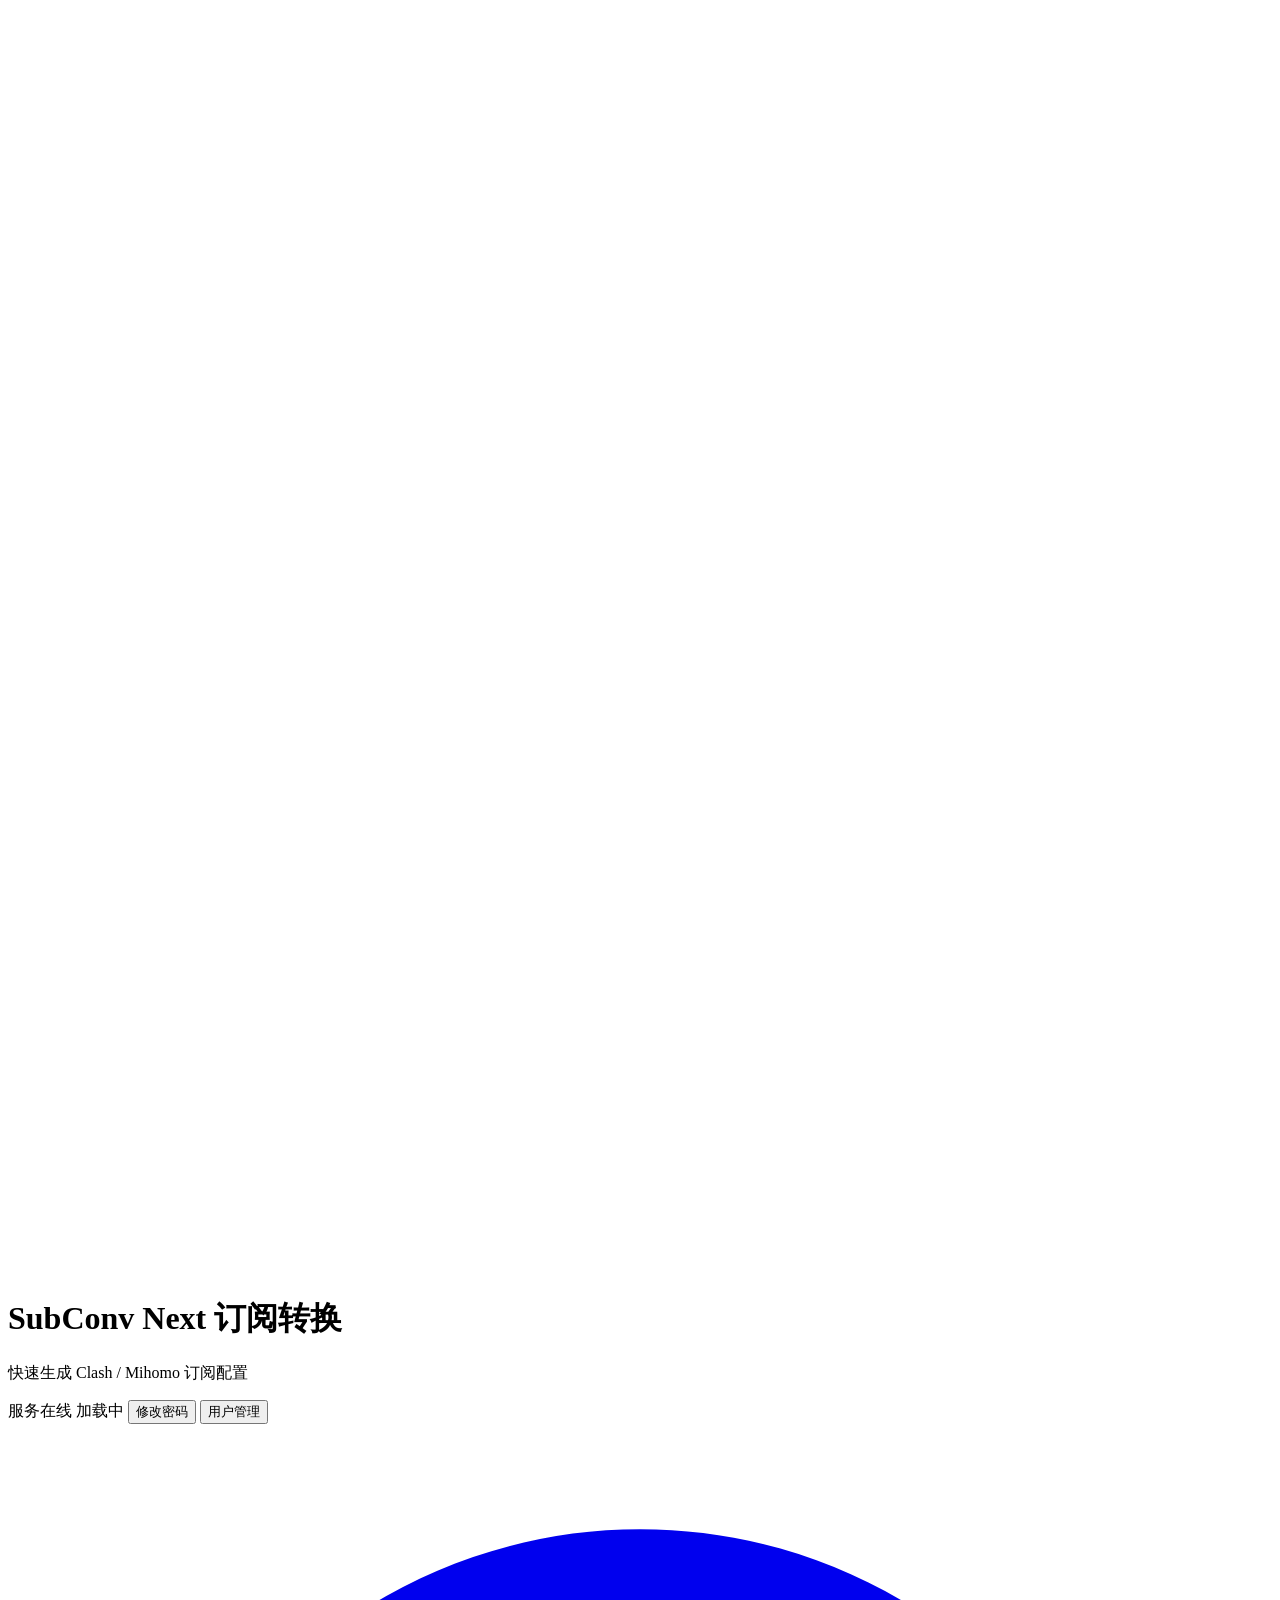
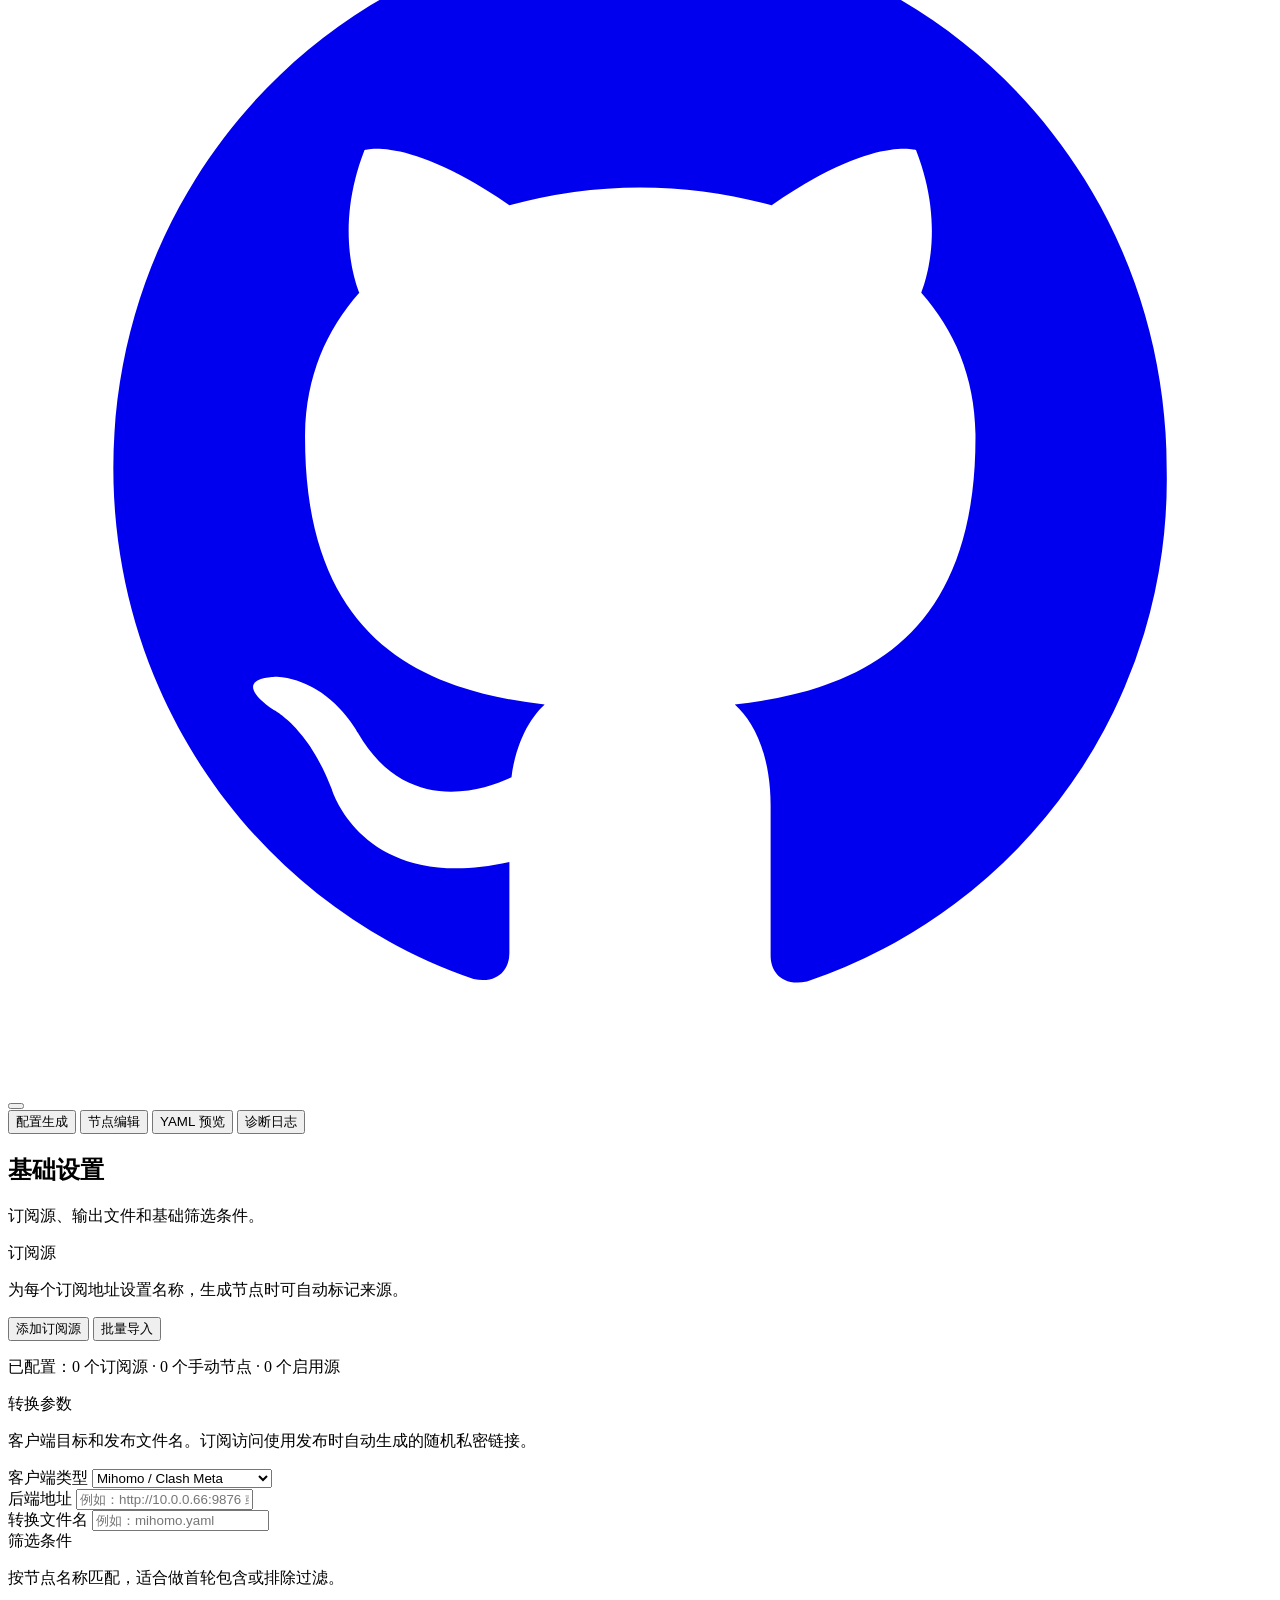
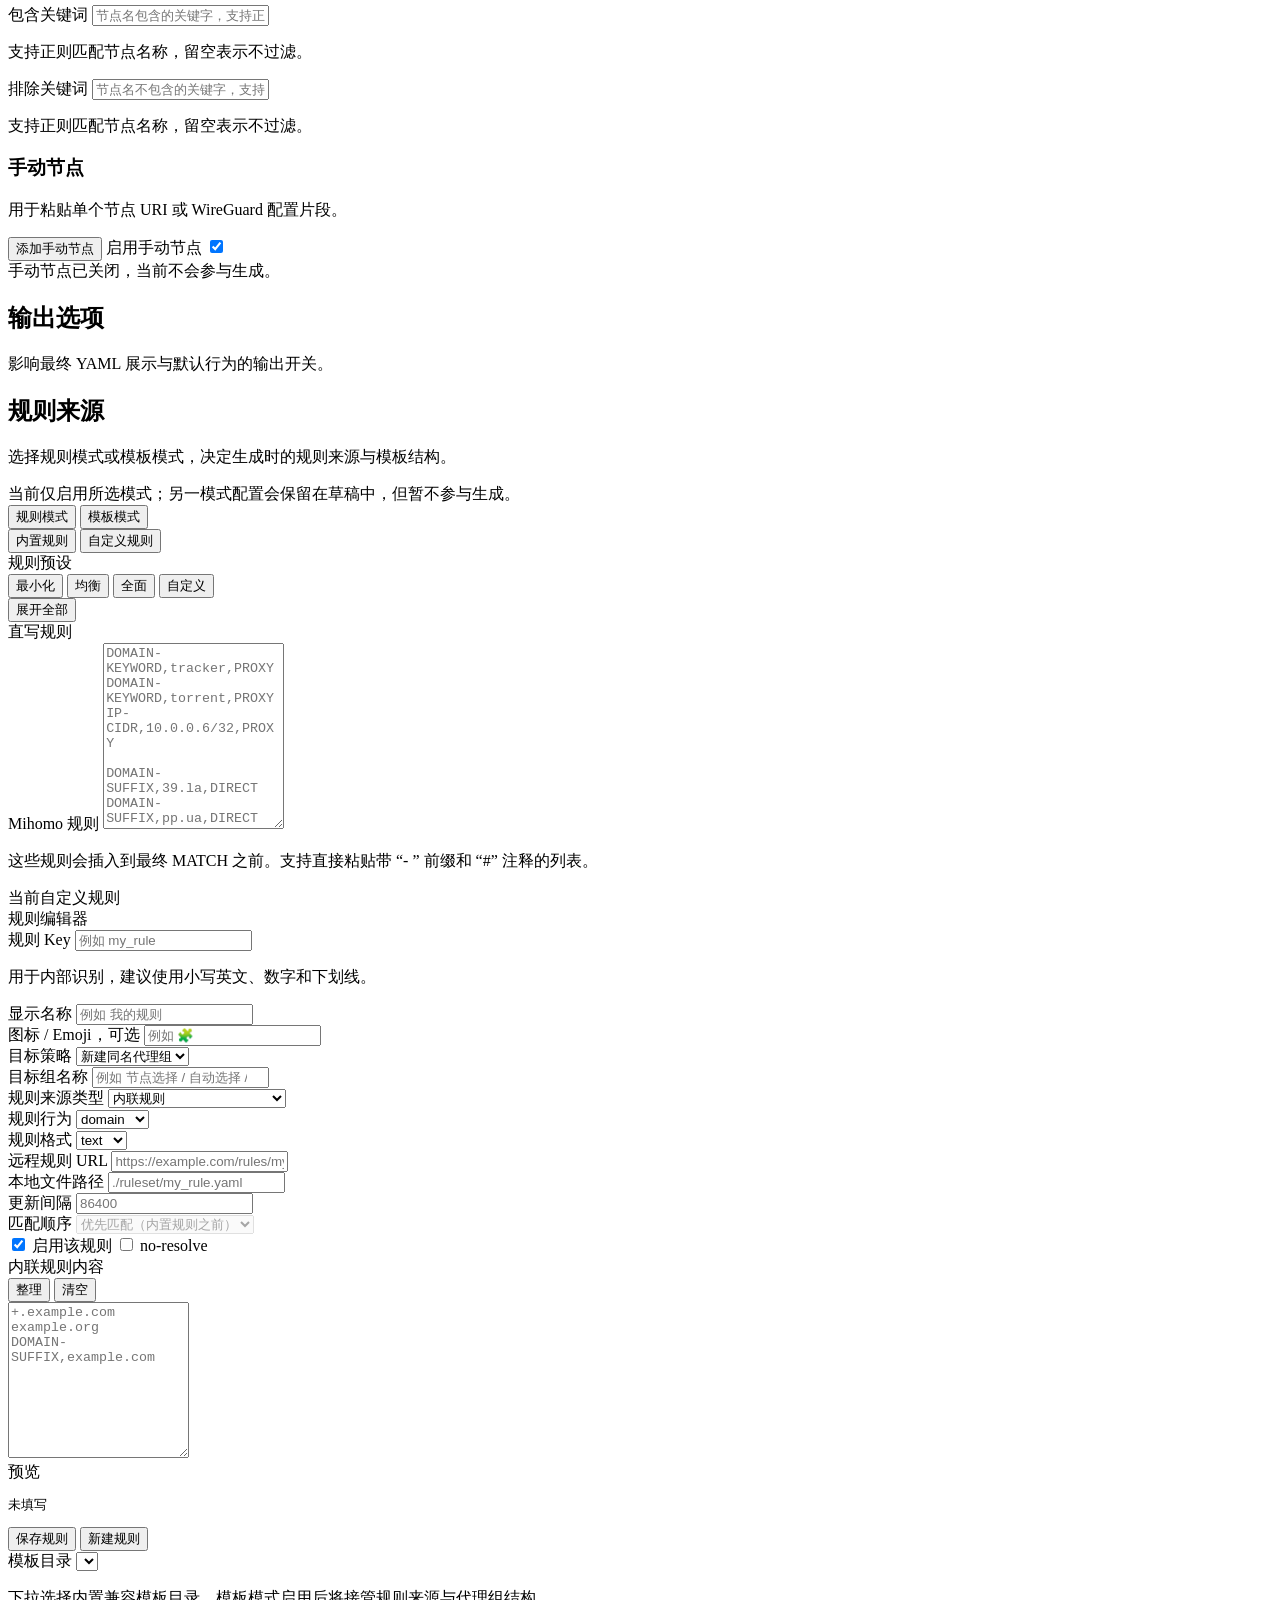
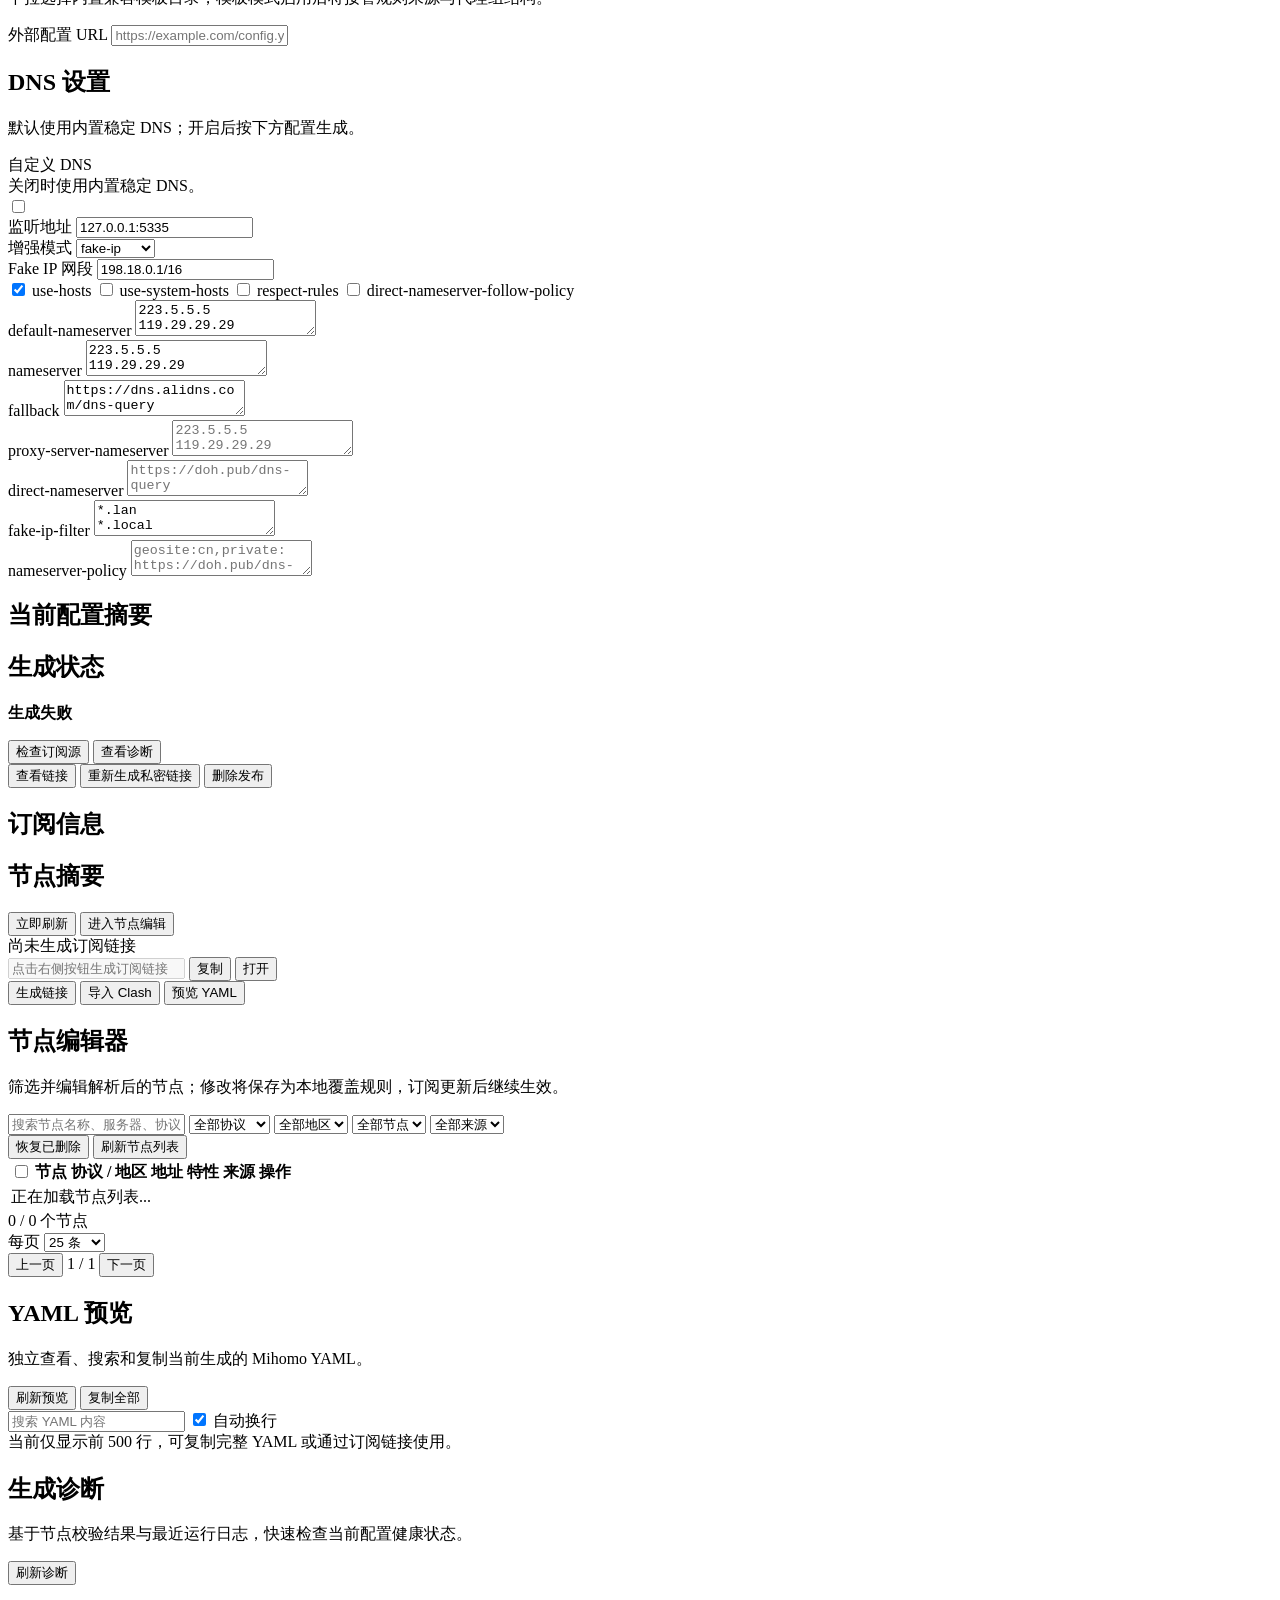
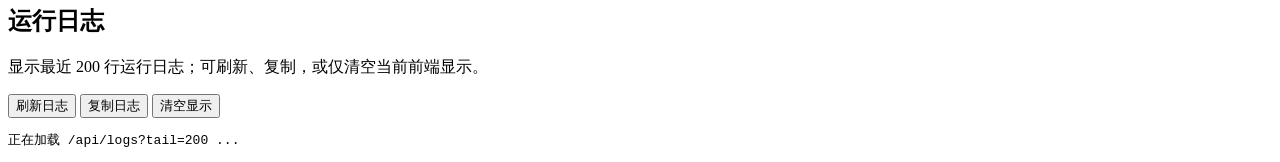
==== commit 9a34a981: "feat: add web user management and script-only administrator credentials List registered users and le" ====
--- a/internal/api/static/index.html
+++ b/internal/api/static/index.html
@@ -2,7 +2,7 @@
 <html lang="zh-CN">
   <head>
     <meta charset="UTF-8" />
-    <meta name="viewport" content="width=device-width, initial-scale=1.0" />
+    <meta name="viewport" content="width=device-width, initial-scale=1.0, viewport-fit=cover" />
     <title>SubConv Next 订阅转换</title>
     <link rel="icon" href="/favicon.svg" type="image/svg+xml" />
     <link rel="alternate icon" href="/favicon.ico" />
@@ -27,15 +27,18 @@
         </div>
 
         <div class="header-actions">
+          <span id="account-label" class="version-badge account-label hidden"></span>
           <span id="backend-badge" class="status-badge online">
             <span class="dot"></span>
             服务在线
           </span>
           <span id="version-badge" class="version-badge" title="当前版本">
-            <span id="version-label">v1.0.0</span>
+            <span id="version-label">加载中</span>
             <span class="version-update-dot" aria-hidden="true"></span>
           </span>
-          <a class="icon-button github-link" href="https://github.com/Earl9/subconv-next" target="_blank" rel="noopener noreferrer" title="GitHub" aria-label="GitHub">
+          <button id="change-password-btn" class="ghost-button small-button hidden" type="button">修改密码</button>
+          <button id="users-btn" class="secondary-button small-button hidden" type="button">用户管理</button>
+          <a class="icon-button github-link" href="https://github.com/4444654/subconv-next" target="_blank" rel="noopener noreferrer" title="GitHub" aria-label="GitHub">
             <svg viewBox="0 0 24 24" aria-hidden="true">
               <path fill="currentColor" d="M12 2C6.48 2 2 6.58 2 12.23c0 4.52 2.87 8.35 6.84 9.7.5.1.68-.22.68-.49v-1.73c-2.78.62-3.37-1.38-3.37-1.38-.45-1.19-1.11-1.51-1.11-1.51-.91-.64.07-.63.07-.63 1 .07 1.53 1.06 1.53 1.06.9 1.57 2.35 1.12 2.92.85.09-.67.35-1.12.63-1.38-2.22-.26-4.55-1.14-4.55-5.07 0-1.12.39-2.03 1.03-2.75-.1-.26-.45-1.3.1-2.71 0 0 .84-.28 2.75 1.05A9.36 9.36 0 0 1 12 6.9c.85 0 1.7.12 2.5.34 1.9-1.33 2.74-1.05 2.74-1.05.55 1.41.2 2.45.1 2.71.64.72 1.03 1.63 1.03 2.75 0 3.94-2.34 4.81-4.57 5.07.36.32.68.95.68 1.92v2.85c0 .27.18.59.69.49A10.05 10.05 0 0 0 22 12.23C22 6.58 17.52 2 12 2Z"></path>
             </svg>
@@ -47,10 +50,10 @@
       </header>
 
       <nav class="workspace-tabs app-tabs" aria-label="主工作区">
-        <button id="workspace-tab-config" class="workspace-tab active" type="button" data-workspace="config" data-button-icon="settings">配置生成</button>
-        <button id="workspace-tab-nodes" class="workspace-tab" type="button" data-workspace="nodes" data-button-icon="nodes">节点编辑</button>
-        <button id="workspace-tab-yaml" class="workspace-tab" type="button" data-workspace="yaml" data-button-icon="code">YAML 预览</button>
-        <button id="workspace-tab-diagnostics" class="workspace-tab" type="button" data-workspace="diagnostics" data-button-icon="terminal">诊断日志</button>
+        <button id="workspace-tab-config" class="workspace-tab active" type="button" data-workspace="config" data-button-icon="settings" aria-keyshortcuts="G C">配置生成</button>
+        <button id="workspace-tab-nodes" class="workspace-tab" type="button" data-workspace="nodes" data-button-icon="nodes" aria-keyshortcuts="G N">节点编辑</button>
+        <button id="workspace-tab-yaml" class="workspace-tab" type="button" data-workspace="yaml" data-button-icon="code" aria-keyshortcuts="G Y">YAML 预览</button>
+        <button id="workspace-tab-diagnostics" class="workspace-tab" type="button" data-workspace="diagnostics" data-button-icon="terminal" aria-keyshortcuts="G D">诊断日志</button>
       </nav>
 
       <section id="session-banner" class="panel side-card session-banner"></section>
@@ -375,7 +378,7 @@
               </div>
 
               <div class="dns-settings">
-                <label class="option-item dns-toggle-item" title="开启后保留并输出自定义 DNS 配置">
+                <label class="option-item dns-toggle-item">
                   <div class="option-icon" data-icon-name="globe"></div>
                   <div class="setting-body">
                     <div class="option-title-row">
@@ -544,7 +547,7 @@
 
                 <div id="result-link-row" class="result-link-row">
                   <input id="generated-url" type="text" readonly disabled placeholder="点击右侧按钮生成订阅链接" />
-                  <button id="copy-generated-url-btn" class="secondary-button small-button" type="button">复制</button>
+                  <button id="copy-generated-url-btn" class="ghost-button small-button" type="button">复制</button>
                   <button id="open-generated-url-btn" class="ghost-button small-button" type="button">打开</button>
                 </div>
               </div>
@@ -617,7 +620,7 @@
             </div>
 
             <div class="toolbar-group toolbar-group-right">
-              <button id="restore-deleted-nodes-btn" class="secondary-button small-button" type="button">恢复已删除</button>
+              <button id="restore-deleted-nodes-btn" class="ghost-button small-button" type="button">恢复已删除</button>
               <button id="refresh-nodes-btn" class="ghost-button small-button" type="button">刷新节点列表</button>
             </div>
           </div>
@@ -683,7 +686,7 @@
           <div class="yaml-preview-toolbar">
             <div class="yaml-preview-actions">
               <button id="refresh-yaml-btn" class="ghost-button small-button" type="button">刷新预览</button>
-              <button id="copy-yaml-btn" class="secondary-button small-button" type="button">复制全部</button>
+              <button id="copy-yaml-btn" class="ghost-button small-button" type="button">复制全部</button>
             </div>
             <div class="yaml-preview-tools">
               <input id="yaml-search" class="yaml-search-input" type="text" placeholder="搜索 YAML 内容" />
@@ -734,7 +737,7 @@
 
             <div class="inline-toolbar">
               <button id="refresh-logs-btn" class="ghost-button small-button" type="button">刷新日志</button>
-              <button id="copy-logs-btn" class="secondary-button small-button" type="button">复制日志</button>
+              <button id="copy-logs-btn" class="ghost-button small-button" type="button">复制日志</button>
               <button id="clear-logs-display-btn" class="ghost-button small-button" type="button">清空显示</button>
             </div>
 
@@ -898,9 +901,38 @@
         </form>
       </dialog>
 
+      <dialog id="password-dialog" class="modal-dialog narrow-dialog">
+        <form id="password-form" class="modal-shell account-form" novalidate>
+          <div class="modal-head"><div><h3>修改密码</h3><p class="meta-text">修改后保留当前登录，其他设备需重新登录。</p></div><button class="icon-button" type="button" data-close-dialog="password-dialog" aria-label="关闭">×</button></div>
+          <label for="current-password">当前密码</label><input id="current-password" type="password" autocomplete="current-password" required />
+          <label for="new-password">新密码</label><input id="new-password" type="password" autocomplete="new-password" required />
+          <label for="new-password-confirm">确认新密码</label><input id="new-password-confirm" type="password" autocomplete="new-password" required />
+          <p class="field-help">密码为 8–72 字节，支持空格和特殊字符。</p>
+          <p id="password-message" class="account-form-message" role="alert" hidden></p>
+          <div class="modal-actions"><button class="ghost-button" type="button" data-close-dialog="password-dialog">取消</button><button class="primary-button" type="submit">保存新密码</button></div>
+        </form>
+      </dialog>
+      <dialog id="users-dialog" class="modal-dialog users-dialog">
+        <div class="modal-shell"><div class="modal-head"><div><h3>用户管理</h3><p id="users-count" class="meta-text">注册用户</p></div><button class="icon-button" type="button" data-close-dialog="users-dialog" aria-label="关闭">×</button></div>
+          <p class="field-help">停用账号立即结束其旧登录会话；配置和已发布订阅保留。管理员账号和密码只能在脚本菜单第 6 项设置。</p>
+          <div id="users-list" class="managed-users" aria-live="polite"></div>
+          <div class="modal-actions"><button id="refresh-users-btn" class="secondary-button" type="button">刷新列表</button><button class="ghost-button" type="button" data-close-dialog="users-dialog">关闭</button></div>
+        </div>
+      </dialog>
+      <dialog id="reset-user-dialog" class="modal-dialog narrow-dialog">
+        <form id="reset-user-form" class="modal-shell account-form" novalidate>
+          <div class="modal-head"><div><h3 id="reset-user-title">重置用户密码</h3><p class="meta-text">重置后该用户的旧登录会话立即失效。</p></div><button class="icon-button" type="button" data-close-dialog="reset-user-dialog" aria-label="关闭">×</button></div>
+          <label for="reset-user-password">新密码</label><input id="reset-user-password" type="password" autocomplete="new-password" required />
+          <label for="reset-user-confirm">确认新密码</label><input id="reset-user-confirm" type="password" autocomplete="new-password" required />
+          <p id="reset-user-message" class="account-form-message" role="alert" hidden></p>
+          <div class="modal-actions"><button class="ghost-button" type="button" data-close-dialog="reset-user-dialog">取消</button><button class="primary-button" type="submit">重置密码</button></div>
+        </form>
+      </dialog>
       <div id="toast" class="toast hidden"></div>
     </main>
 
     <script src="/app.js" defer></script>
+    <script src="/account.js" defer></script>
+    <input id="config-import-input" type="file" accept="application/json,.json" hidden />
   </body>
 </html>
